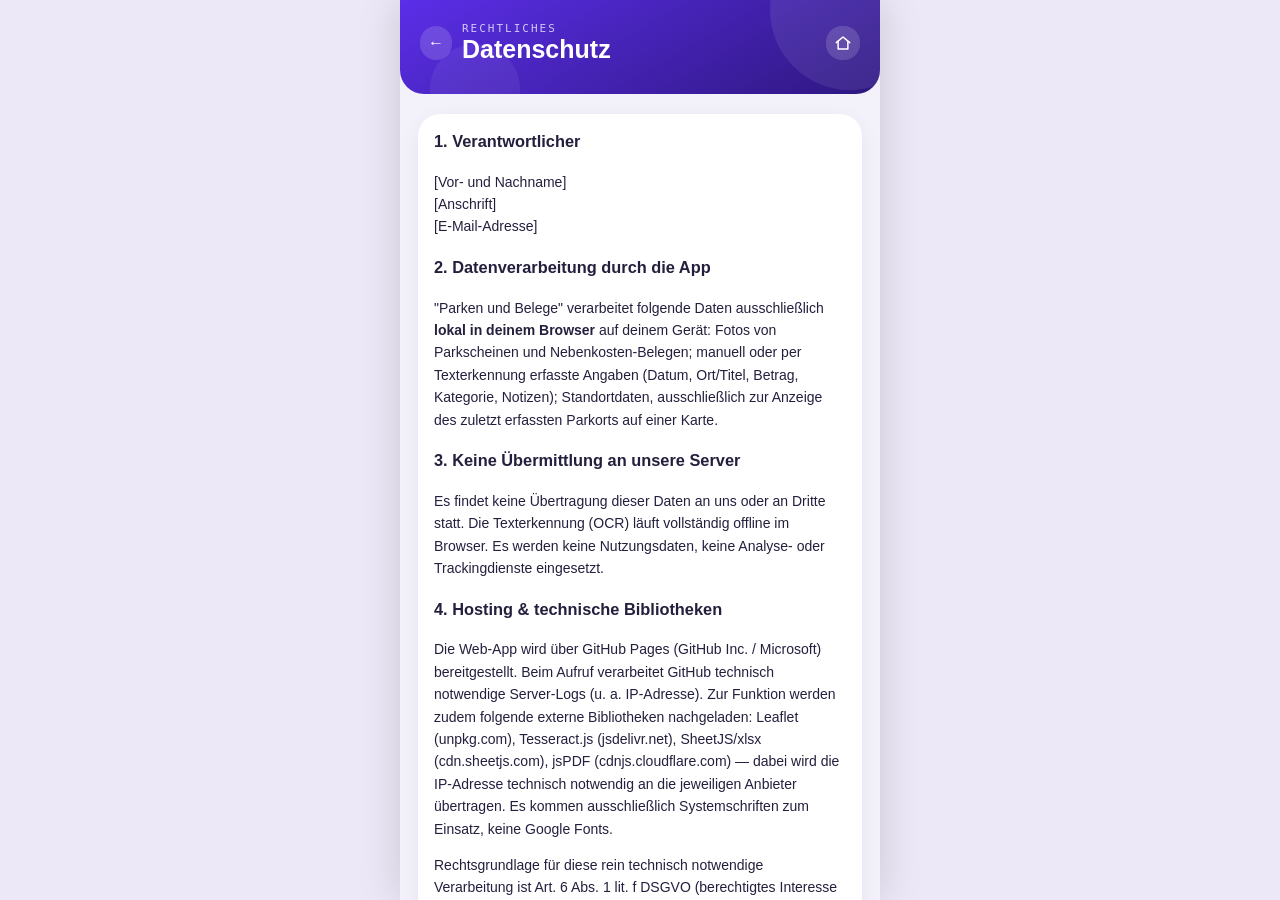
==== datenschutz.html @ db372f0b "Add files via upload" ====
<!DOCTYPE html>
<html lang="de">
<head>
<meta charset="UTF-8">
<meta name="viewport" content="width=device-width, initial-scale=1">
<title>Datenschutzerklärung — Parken und Belege</title>
<link rel="manifest" href="app.webmanifest">
<link rel="apple-touch-icon" href="icon-192.png">
<meta name="theme-color" content="#4A2FBF">
<link rel="stylesheet" href="style.css">
</head>
<body>
<div id="app">
  <div class="header">
    <div class="blob1"></div><div class="blob2"></div>
    <div class="header-row">
      <a href="app.html" class="header-btn" style="text-decoration:none;display:flex">←</a>
      <div style="flex:1"><div class="header-sub">Rechtliches</div><div class="header-title">Datenschutz</div></div>
      <a href="index.html" class="header-btn" style="text-decoration:none;display:flex" title="Zur Startseite"><svg width="18" height="18" viewBox="0 0 24 24" fill="none" stroke="currentColor" stroke-width="2" stroke-linecap="round" stroke-linejoin="round"><path d="M3 11.5 12 4l9 7.5"/><path d="M5.5 9.5V20h13V9.5"/></svg></a>
    </div>
  </div>
  <div class="content" style="padding-top:20px;font-size:14px;line-height:1.6">
    <div class="card">
      <h3 style="margin-top:0">1. Verantwortlicher</h3>
      <p>[Vor- und Nachname]<br>[Anschrift]<br>[E-Mail-Adresse]</p>

      <h3>2. Datenverarbeitung durch die App</h3>
      <p>"Parken und Belege" verarbeitet folgende Daten ausschließlich <strong>lokal in deinem Browser</strong> auf deinem Gerät: Fotos von Parkscheinen und Nebenkosten-Belegen; manuell oder per Texterkennung erfasste Angaben (Datum, Ort/Titel, Betrag, Kategorie, Notizen); Standortdaten, ausschließlich zur Anzeige des zuletzt erfassten Parkorts auf einer Karte.</p>

      <h3>3. Keine Übermittlung an unsere Server</h3>
      <p>Es findet keine Übertragung dieser Daten an uns oder an Dritte statt. Die Texterkennung (OCR) läuft vollständig offline im Browser. Es werden keine Nutzungsdaten, keine Analyse- oder Trackingdienste eingesetzt.</p>

      <h3>4. Hosting & technische Bibliotheken</h3>
      <p>Die Web-App wird über GitHub Pages (GitHub Inc. / Microsoft) bereitgestellt. Beim Aufruf verarbeitet GitHub technisch notwendige Server-Logs (u. a. IP-Adresse). Zur Funktion werden zudem folgende externe Bibliotheken nachgeladen: Leaflet (unpkg.com), Tesseract.js (jsdelivr.net), SheetJS/xlsx (cdn.sheetjs.com), jsPDF (cdnjs.cloudflare.com) — dabei wird die IP-Adresse technisch notwendig an die jeweiligen Anbieter übertragen. Es kommen ausschließlich Systemschriften zum Einsatz, keine Google Fonts.</p>
      <p>Rechtsgrundlage für diese rein technisch notwendige Verarbeitung ist Art. 6 Abs. 1 lit. f DSGVO (berechtigtes Interesse an einer zuverlässigen, kostenfreien Bereitstellung der App). Ein Cookie-Consent-Banner ist nicht erforderlich: Die App setzt keine Cookies, und die lokale Speicherung deiner Daten im Browser (IndexedDB) fällt unter die Ausnahme des § 25 Abs. 2 Nr. 2 TDDDG, da sie unbedingt erforderlich ist, um die von dir ausdrücklich gewünschte Funktion (Speichern deiner Belege) bereitzustellen.</p>
      <p>Die genannten Anbieter (GitHub/Microsoft, Cloudflare) haben ihren Sitz bzw. Serverstandorte teilweise in den USA. Beide sind aktuell nach dem EU-US Data Privacy Framework zertifiziert, das von der EU-Kommission als Grundlage für solche Datenübermittlungen anerkannt ist. Da dieser Rahmen rechtlich und politisch in Bewegung ist, kann sich das künftig ändern — verlässliche, tagesaktuelle Auskunft dazu geben nur die Anbieter selbst oder eine rechtliche Beratung.</p>

      <h3>5. Kartendarstellung</h3>
      <p>Kartendaten: © OpenStreetMap-Mitwirkende, Open Database License. Die Kartenkacheln werden direkt von tile.openstreetmap.org geladen (Betreiber: OpenStreetMap Foundation, Vereinigtes Königreich); dabei wird die IP-Adresse technisch notwendig übertragen.</p>

      <h3>6. Kamera-, Standort- und Mikrofonzugriff</h3>
      <p>Die App fragt Zugriff auf Kamera (zum Scannen von Belegen), Standort (zur Kartenanzeige) und Mikrofon (für optionale Sprachnotizen) an. Sprachnotizen werden ebenso wie Fotos ausschließlich lokal auf deinem Gerät gespeichert, nicht übertragen. Diese Berechtigungen können jederzeit in den Safari-/iPhone-Einstellungen widerrufen werden.</p>

      <h3>7. Speicherdauer und Löschung</h3>
      <p>Die Daten verbleiben im Browser-Speicher, bis du sie selbst löschst oder die Website-Daten in Safari leerst. Ein manueller Export/Backup ist über die Download-Funktion in der App möglich.</p>

      <h3>8. Deine Rechte</h3>
      <p>Da keine Beleg- oder Nutzungsdaten außerhalb deines Geräts verarbeitet werden, liegt die vollständige Kontrolle bei dir. Dir stehen unabhängig davon die Rechte auf Auskunft, Berichtigung, Löschung, Einschränkung der Verarbeitung, Datenübertragbarkeit und Widerspruch gemäß Art. 15–21 DSGVO zu. Bei Fragen: [E-Mail-Adresse]</p>
      <p>Du hast außerdem das Recht, dich bei einer Datenschutz-Aufsichtsbehörde zu beschweren, z. B. bei der für deinen Wohnort zuständigen Landesdatenschutzbehörde.</p>
    </div>
  </div>
</div>
<script src="db.js"></script>
<script>
  dbGetMeta('darkMode').then(dark => document.body.classList.toggle('dark', !!dark)).catch(() => {});
</script>
</body>
</html>
---- style.css ----
:root {
  --bg: #F3F1F9;
  --card: #FFFFFF;
  --ink: #241F3D;
  --sub: #8A85A6;
  --violet: #5B2EE8;
  --violet-deep: #2E1780;
  --coral: #FF4757;
  --teal: #00BFA6;
  --amber: #FF9500;
  --pink: #EC3D96;
  --line: #ECE8F7;
  --amount: #16294D;
  color-scheme: light;
}

body.dark {
  --bg: #17151F;
  --card: #221F30;
  --ink: #F0EEF9;
  --sub: #A79FC7;
  --line: #322C46;
  --amount: #9DBCFF;
  --violet: #8368FF;
  --pink: #FF6BB8;
  --coral: #FF7B7B;
  color-scheme: dark;
}

* { box-sizing: border-box; }
button { touch-action: manipulation; }

html, body {
  margin: 0;
  padding: 0;
  background: var(--bg);
  color: var(--ink);
  font-family: -apple-system, BlinkMacSystemFont, sans-serif;
  -webkit-tap-highlight-color: transparent;
  overscroll-behavior-y: contain;
  height: 100%;
  overflow: hidden;
}

.form-screen {
  touch-action: pan-y;
  overscroll-behavior-x: none;
}

#app {
  max-width: 480px;
  margin: 0 auto;
  height: 100vh;
  height: 100dvh;
  display: flex;
  flex-direction: column;
  background: var(--bg);
  overflow: hidden;
  overscroll-behavior-y: contain;
}

.header {
  background: linear-gradient(150deg, var(--violet) 0%, var(--violet-deep) 100%);
  color: #fff;
  padding: max(22px, env(safe-area-inset-top)) 20px 30px;
  position: relative;
  overflow: hidden;
  border-radius: 0 0 24px 24px;
}
.header-dashboard {
  background: linear-gradient(150deg, var(--violet-deep) 0%, #1B0F52 100%);
}
.header .blob1 { position: absolute; width: 160px; height: 160px; border-radius: 50%; background: rgba(255,255,255,0.08); top: -70px; right: -50px; }
.header .blob2 { position: absolute; width: 90px; height: 90px; border-radius: 50%; background: rgba(255,255,255,0.06); bottom: -40px; left: 30px; }
.header-row { position: relative; display: flex; align-items: center; gap: 10px; }
.header-sub { font-size: 11px; letter-spacing: 2px; opacity: 0.75; text-transform: uppercase; font-family: ui-monospace, monospace; }
.header-title { font-size: 25px; font-weight: 700; font-family: ui-rounded, -apple-system, BlinkMacSystemFont, sans-serif; }
.header-btn { background: rgba(255,255,255,0.15); border: none; color: #fff; border-radius: 16px; padding: 8px; cursor: pointer; display: flex; }

.content { flex: 1; overflow-y: auto; padding: 0 18px 90px; overscroll-behavior-y: contain; }

.card {
  background: var(--card);
  border-radius: 22px;
  padding: 14px 16px;
  margin-bottom: 12px;
  box-shadow: 0 6px 22px rgba(60,40,150,0.06);
}

.summary-card {
  margin-top: 16px;
  margin-bottom: 16px;
  box-shadow: 0 12px 32px rgba(60,40,150,0.12);
  display: flex;
  justify-content: space-between;
  align-items: center;
}
.summary-card .amount { font-family: ui-monospace, monospace; font-size: 17px; font-weight: 700; color: var(--amount); }
.summary-sub { font-size: 12px; color: var(--sub); }
.summary-photos { font-family: ui-monospace, monospace; font-size: 11px; color: var(--violet); font-weight: 600; margin-top: 2px; }

.entry-row { display: flex; align-items: center; gap: 12px; }
.entry-badge {
  width: 42px; height: 42px; border-radius: 18px; flex-shrink: 0;
  display: flex; align-items: center; justify-content: center;
  font-family: ui-monospace, monospace; font-size: 11px; font-weight: 700;
  background: linear-gradient(135deg, var(--violet), var(--violet-deep)); color: #fff;
  overflow: hidden;
}
.entry-badge img { width: 100%; height: 100%; object-fit: cover; }
.entry-main { flex: 1; min-width: 0; }
.entry-title { font-family: ui-rounded, -apple-system, BlinkMacSystemFont, sans-serif; font-weight: 700; font-size: 14px; white-space: nowrap; overflow: hidden; text-overflow: ellipsis; }
.entry-date { font-family: ui-monospace, monospace; font-size: 11px; color: var(--sub); }
.entry-amount { font-family: ui-monospace, monospace; font-size: 17px; font-weight: 700; color: var(--amount); }
.entry-cat { font-size: 10px; font-family: ui-monospace, monospace; font-weight: 600; letter-spacing: 0.5px; }

.fab {
  position: fixed; right: calc(50% - 240px + 22px); bottom: calc(92px + env(safe-area-inset-bottom)); width: 58px; height: 58px; border-radius: 50%;
  border: none; background: linear-gradient(135deg, var(--coral), var(--pink)); color: #fff; cursor: pointer;
  display: flex; align-items: center; justify-content: center; box-shadow: 0 10px 24px rgba(239,93,168,0.45);
  z-index: 20;
}
@media (max-width: 520px) { .fab { right: 22px; } }

.tabbar {
  position: sticky; bottom: 0; background: var(--card); border-top: 1px solid var(--line);
  padding: 8px 10px calc(8px + env(safe-area-inset-bottom)); display: flex; z-index: 10;
}
.tab-btn {
  flex: 1; display: flex; flex-direction: column; align-items: center; gap: 3px; padding: 6px 2px;
  background: transparent; border: none; cursor: pointer; color: var(--sub); font-family: ui-monospace, monospace; font-size: 10px;
}
.tab-btn.active { color: var(--violet); }

.btn-primary {
  width: 100%; padding: 14px; border-radius: 22px; border: none; cursor: pointer;
  background: linear-gradient(135deg, var(--violet), var(--violet-deep)); color: #fff;
  font-family: ui-rounded, -apple-system, BlinkMacSystemFont, sans-serif; font-weight: 700; font-size: 14px;
  box-shadow: 0 8px 20px rgba(60,40,150,0.25);
  display: flex; align-items: center; justify-content: center; gap: 6px;
}
.btn-secondary {
  width: 100%; padding: 14px; border-radius: 22px; border: 2px solid var(--violet); background: transparent;
  color: var(--violet); font-family: ui-rounded, -apple-system, BlinkMacSystemFont, sans-serif; font-weight: 700; font-size: 14px; cursor: pointer;
  display: flex; align-items: center; justify-content: center; gap: 6px;
}
.btn-row { display: flex; gap: 10px; }
.btn-row > * { flex: 1; }

label.field-label { font-size: 10px; letter-spacing: 1.2px; color: var(--sub); text-transform: uppercase; margin-bottom: 5px; display: block; font-family: ui-monospace, monospace; }
input, select, textarea {
  width: 100%; box-sizing: border-box; padding: 12px 14px; border-radius: 20px; border: 2px solid var(--line);
  font-family: -apple-system, BlinkMacSystemFont, sans-serif; font-size: 15px; margin-bottom: 16px; background: var(--card); color: var(--ink);
}
textarea { resize: vertical; min-height: 60px; }

input[type="date"] {
  max-width: 100%;
  min-width: 0;
  box-sizing: border-box;
}

.photo-capture {
  height: 140px; border-radius: 26px; display: flex; align-items: center; justify-content: center;
  color: #fff; margin-bottom: 16px; font-size: 13px; gap: 8px; cursor: pointer; border: none; width: 100%;
  background: linear-gradient(135deg, var(--violet-deep), var(--violet)); overflow: hidden; position: relative;
}
.photo-capture img { position: absolute; inset: 0; width: 100%; height: 100%; object-fit: cover; }
.photo-capture .overlay-text { position: relative; background: rgba(0,0,0,0.35); padding: 6px 12px; border-radius: 16px; }

.ocr-field {
  display: flex; align-items: center; justify-content: space-between; background: var(--card); border-radius: 20px;
  padding: 12px 15px; border: 2px solid var(--amber); margin-bottom: 4px;
}
.ocr-field.confirmed { border-color: var(--teal); }
.ocr-field .value { font-family: ui-rounded, -apple-system, BlinkMacSystemFont, sans-serif; font-weight: 700; font-size: 14px; }
.ocr-hint { font-size: 10px; color: var(--amber); margin: 2px 0 14px; font-family: -apple-system, BlinkMacSystemFont, sans-serif; }

.icon-btn { border: none; background: transparent; cursor: pointer; display: flex; align-items: center; justify-content: center; color: var(--sub); }

.empty-state { text-align: center; padding: 40px 20px; color: var(--sub); font-size: 13px; }

.backup-banner {
  background: linear-gradient(135deg, var(--amber), #E8862A); color: #fff; border-radius: 20px; padding: 12px 14px;
  margin-bottom: 14px; font-size: 13px; display: flex; align-items: center; gap: 10px; cursor: pointer;
}

.search-bar { display: flex; align-items: center; gap: 8px; background: var(--card); border-radius: 20px; padding: 4px 14px; margin-bottom: 12px; border: 2px solid var(--line); }
.search-bar input { border: none; margin: 0; padding: 8px 0; }

.swipe-actions { display: flex; gap: 6px; }
.swipe-actions button { border: none; border-radius: 16px; width: 34px; height: 34px; display: flex; align-items: center; justify-content: center; cursor: pointer; }

#map { width: 100%; height: 100%; border-radius: 0; }
.map-wrap { position: relative; flex: 1; }
.map-info-card { position: absolute; left: 14px; right: 14px; bottom: 14px; z-index: 500; }

.chart-bars { display: flex; align-items: flex-end; gap: 6px; height: 60px; margin-top: 10px; }
.chart-bars > div { flex: 1; border-radius: 10px; background: linear-gradient(180deg, var(--violet), transparent); }

.total-strip { display: flex; justify-content: space-between; padding: 17px 18px; margin-top: 8px; border-radius: 26px; color: #fff; background: linear-gradient(135deg, var(--violet), var(--violet-deep)); box-shadow: 0 10px 24px rgba(60,40,150,0.25); font-family: ui-rounded, -apple-system, BlinkMacSystemFont, sans-serif; }

.confetti-container { position: fixed; inset: 0; pointer-events: none; z-index: 900; overflow: hidden; }
.confetti-particle {
  position: absolute;
  border-radius: 50%;
  opacity: 1;
  animation: confetti-burst 900ms cubic-bezier(.15,.7,.3,1) forwards;
}
@keyframes confetti-burst {
  0% { transform: translate(0, 0) scale(0.6); opacity: 1; }
  70% { opacity: 1; }
  100% { transform: var(--end-transform); opacity: 0; }
}

/* Eigene modale Dialoge — ersetzen die nativen alert()/confirm()-Popups des Browsers,
   damit Hinweise und Rückfragen wie der Rest der App aussehen (statt wie ein System-Dialog). */
.app-modal-overlay {
  position: fixed; inset: 0; background: rgba(20,16,35,0.55); z-index: 2000;
  display: flex; align-items: center; justify-content: center; padding: 24px; box-sizing: border-box;
  animation: modalFadeIn 0.18s ease;
}
.app-modal-card {
  background: var(--card); color: var(--ink); border-radius: 26px; padding: 22px 20px;
  max-width: 340px; width: 100%; box-shadow: 0 20px 50px rgba(20,16,35,0.35);
  animation: modalPopIn 0.18s ease;
}
.app-modal-text { font-size: 14px; line-height: 1.5; white-space: pre-line; margin-bottom: 18px; }
.app-modal-actions { display: flex; gap: 10px; }
.app-modal-btn {
  flex: 1; padding: 12px; border-radius: 20px; border: none;
  font-family: ui-rounded, -apple-system, BlinkMacSystemFont, sans-serif; font-weight: 700; font-size: 14px; cursor: pointer;
}
.app-modal-btn-primary { background: var(--violet); color: #fff; }
.app-modal-btn-secondary { background: transparent; color: var(--sub); border: 2px solid var(--line); }
@keyframes modalFadeIn { from { opacity: 0; } to { opacity: 1; } }
@keyframes modalPopIn { from { opacity: 0; transform: scale(0.92) translateY(6px); } to { opacity: 1; transform: scale(1) translateY(0); } }

/* Sanfter Übergang beim Bildschirmwechsel, statt hartem Umschalten */
#app > div:first-child { animation: screenFadeIn 0.22s ease; }
@keyframes screenFadeIn { from { opacity: 0; } to { opacity: 1; } }

/* Größere Bildschirme (z. B. iPad, Safari-Fenster) — Inhalt mittig in nutzbarer Breite statt
   auf voller Breite zu verlaufen. Auf dem iPhone (die Haupt-Zielplattform) ändert sich nichts. */
@media (min-width: 521px) {
  body { display: flex; justify-content: center; background: var(--line); }
  #app { max-width: 480px; width: 100%; background: var(--bg); box-shadow: 0 0 40px rgba(0,0,0,0.15); }
}
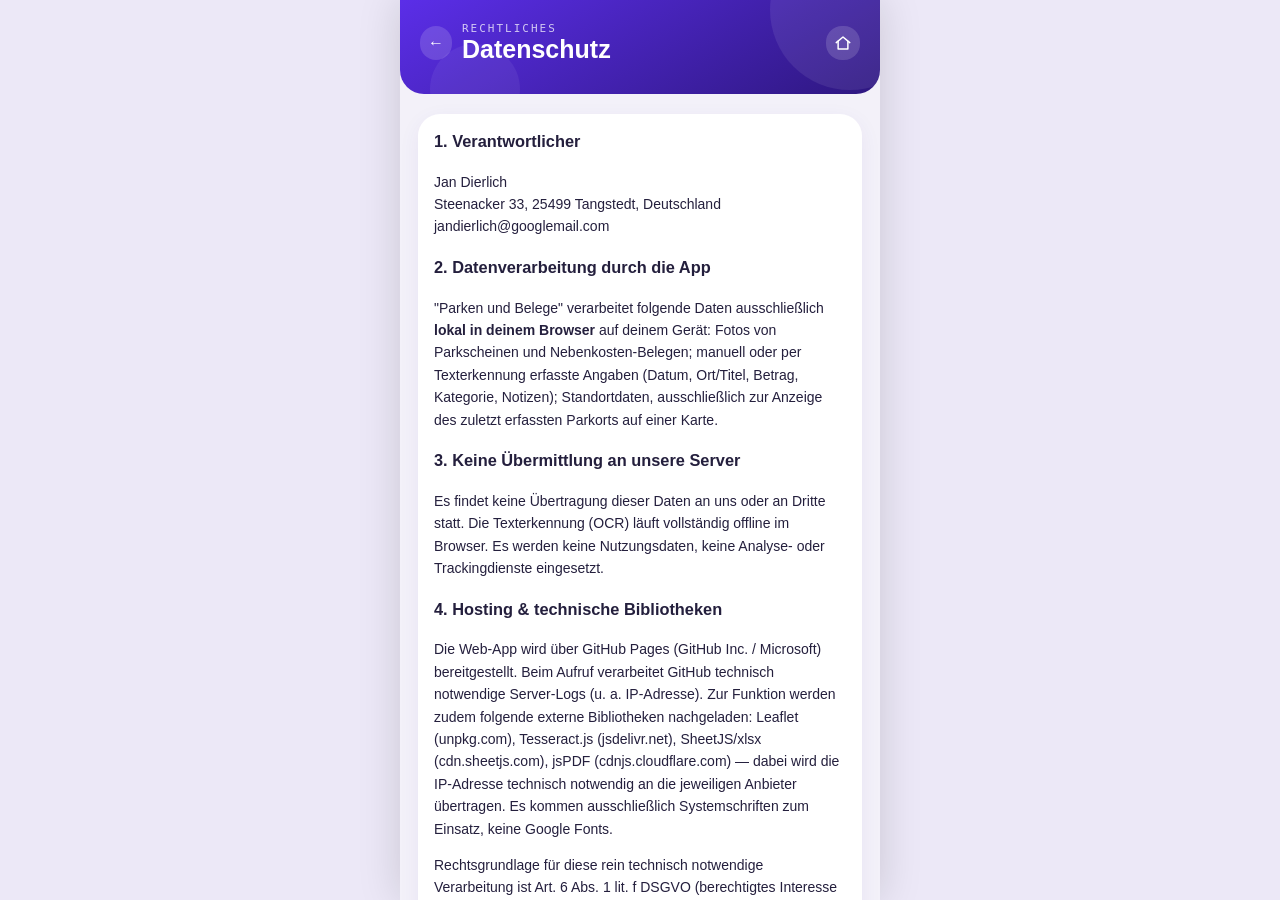
==== commit 426ab4e5: "Update contact information in datenschutz.html" ====
--- a/datenschutz.html
+++ b/datenschutz.html
@@ -22,7 +22,7 @@
   <div class="content" style="padding-top:20px;font-size:14px;line-height:1.6">
     <div class="card">
       <h3 style="margin-top:0">1. Verantwortlicher</h3>
-      <p>[Vor- und Nachname]<br>[Anschrift]<br>[E-Mail-Adresse]</p>
+      <p>Jan Dierlich<br>Steenacker 33, 25499 Tangstedt, Deutschland<br>jandierlich@googlemail.com</p>
 
       <h3>2. Datenverarbeitung durch die App</h3>
       <p>"Parken und Belege" verarbeitet folgende Daten ausschließlich <strong>lokal in deinem Browser</strong> auf deinem Gerät: Fotos von Parkscheinen und Nebenkosten-Belegen; manuell oder per Texterkennung erfasste Angaben (Datum, Ort/Titel, Betrag, Kategorie, Notizen); Standortdaten, ausschließlich zur Anzeige des zuletzt erfassten Parkorts auf einer Karte.</p>
@@ -45,7 +45,7 @@
       <p>Die Daten verbleiben im Browser-Speicher, bis du sie selbst löschst oder die Website-Daten in Safari leerst. Ein manueller Export/Backup ist über die Download-Funktion in der App möglich.</p>
 
       <h3>8. Deine Rechte</h3>
-      <p>Da keine Beleg- oder Nutzungsdaten außerhalb deines Geräts verarbeitet werden, liegt die vollständige Kontrolle bei dir. Dir stehen unabhängig davon die Rechte auf Auskunft, Berichtigung, Löschung, Einschränkung der Verarbeitung, Datenübertragbarkeit und Widerspruch gemäß Art. 15–21 DSGVO zu. Bei Fragen: [E-Mail-Adresse]</p>
+      <p>Da keine Beleg- oder Nutzungsdaten außerhalb deines Geräts verarbeitet werden, liegt die vollständige Kontrolle bei dir. Dir stehen unabhängig davon die Rechte auf Auskunft, Berichtigung, Löschung, Einschränkung der Verarbeitung, Datenübertragbarkeit und Widerspruch gemäß Art. 15–21 DSGVO zu. Bei Fragen: jandierlich@googlemail.com</p>
       <p>Du hast außerdem das Recht, dich bei einer Datenschutz-Aufsichtsbehörde zu beschweren, z. B. bei der für deinen Wohnort zuständigen Landesdatenschutzbehörde.</p>
     </div>
   </div>
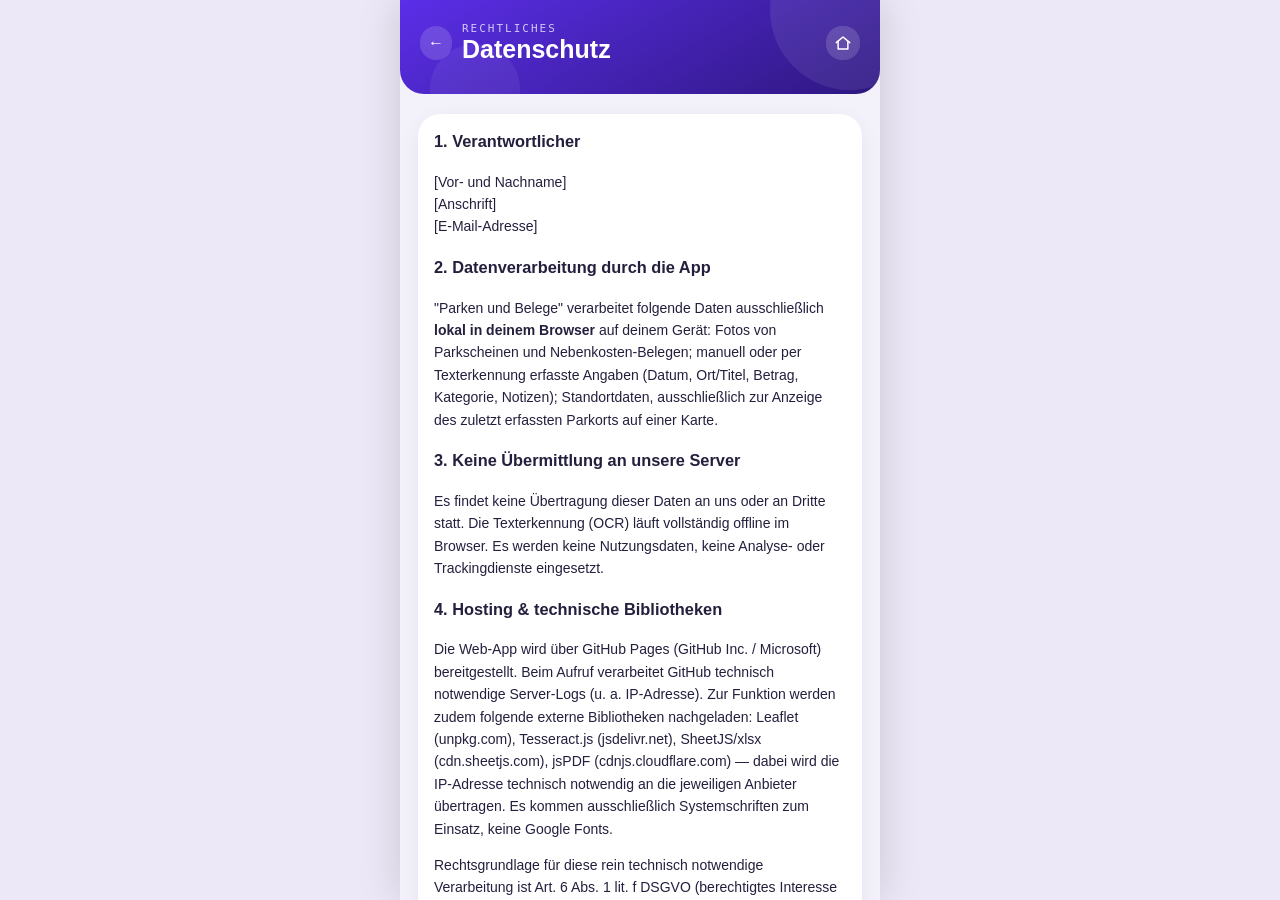
==== commit d4da05f7: "Add files via upload" ====
--- a/datenschutz.html
+++ b/datenschutz.html
@@ -22,7 +22,7 @@
   <div class="content" style="padding-top:20px;font-size:14px;line-height:1.6">
     <div class="card">
       <h3 style="margin-top:0">1. Verantwortlicher</h3>
-      <p>Jan Dierlich<br>Steenacker 33, 25499 Tangstedt, Deutschland<br>jandierlich@googlemail.com</p>
+      <p>[Vor- und Nachname]<br>[Anschrift]<br>[E-Mail-Adresse]</p>
 
       <h3>2. Datenverarbeitung durch die App</h3>
       <p>"Parken und Belege" verarbeitet folgende Daten ausschließlich <strong>lokal in deinem Browser</strong> auf deinem Gerät: Fotos von Parkscheinen und Nebenkosten-Belegen; manuell oder per Texterkennung erfasste Angaben (Datum, Ort/Titel, Betrag, Kategorie, Notizen); Standortdaten, ausschließlich zur Anzeige des zuletzt erfassten Parkorts auf einer Karte.</p>
@@ -45,7 +45,7 @@
       <p>Die Daten verbleiben im Browser-Speicher, bis du sie selbst löschst oder die Website-Daten in Safari leerst. Ein manueller Export/Backup ist über die Download-Funktion in der App möglich.</p>
 
       <h3>8. Deine Rechte</h3>
-      <p>Da keine Beleg- oder Nutzungsdaten außerhalb deines Geräts verarbeitet werden, liegt die vollständige Kontrolle bei dir. Dir stehen unabhängig davon die Rechte auf Auskunft, Berichtigung, Löschung, Einschränkung der Verarbeitung, Datenübertragbarkeit und Widerspruch gemäß Art. 15–21 DSGVO zu. Bei Fragen: jandierlich@googlemail.com</p>
+      <p>Da keine Beleg- oder Nutzungsdaten außerhalb deines Geräts verarbeitet werden, liegt die vollständige Kontrolle bei dir. Dir stehen unabhängig davon die Rechte auf Auskunft, Berichtigung, Löschung, Einschränkung der Verarbeitung, Datenübertragbarkeit und Widerspruch gemäß Art. 15–21 DSGVO zu. Bei Fragen: [E-Mail-Adresse]</p>
       <p>Du hast außerdem das Recht, dich bei einer Datenschutz-Aufsichtsbehörde zu beschweren, z. B. bei der für deinen Wohnort zuständigen Landesdatenschutzbehörde.</p>
     </div>
   </div>
--- a/style.css
+++ b/style.css
@@ -160,13 +160,28 @@
   box-sizing: border-box;
 }
 
+.photo-capture-wrap { position: relative; margin-bottom: 16px; }
 .photo-capture {
-  height: 140px; border-radius: 26px; display: flex; align-items: center; justify-content: center;
-  color: #fff; margin-bottom: 16px; font-size: 13px; gap: 8px; cursor: pointer; border: none; width: 100%;
+  height: 220px; border-radius: 26px; display: flex; align-items: center; justify-content: center;
+  color: #fff; font-size: 13px; gap: 8px; cursor: pointer; border: none; width: 100%;
   background: linear-gradient(135deg, var(--violet-deep), var(--violet)); overflow: hidden; position: relative;
 }
-.photo-capture img { position: absolute; inset: 0; width: 100%; height: 100%; object-fit: cover; }
+.photo-capture img { position: absolute; inset: 0; width: 100%; height: 100%; object-fit: contain; background: rgba(0,0,0,0.15); }
 .photo-capture .overlay-text { position: relative; background: rgba(0,0,0,0.35); padding: 6px 12px; border-radius: 16px; }
+.photo-retake-btn {
+  position: absolute; right: 10px; bottom: 10px; width: 36px; height: 36px; border-radius: 50%; border: none;
+  background: rgba(20,16,35,0.6); color: #fff; display: flex; align-items: center; justify-content: center; cursor: pointer;
+}
+.photo-lightbox-overlay {
+  position: fixed; inset: 0; background: rgba(10,8,20,0.92); z-index: 2100;
+  display: flex; align-items: center; justify-content: center; padding: max(16px, env(safe-area-inset-top)) 16px 16px;
+  box-sizing: border-box;
+}
+.photo-lightbox-overlay img { max-width: 100%; max-height: 100%; object-fit: contain; border-radius: 16px; }
+.photo-lightbox-close {
+  position: absolute; top: max(16px, env(safe-area-inset-top)); right: 16px; width: 40px; height: 40px; border-radius: 50%;
+  border: none; background: rgba(255,255,255,0.15); color: #fff; font-size: 18px; display: flex; align-items: center; justify-content: center; cursor: pointer;
+}
 
 .ocr-field {
   display: flex; align-items: center; justify-content: space-between; background: var(--card); border-radius: 20px;
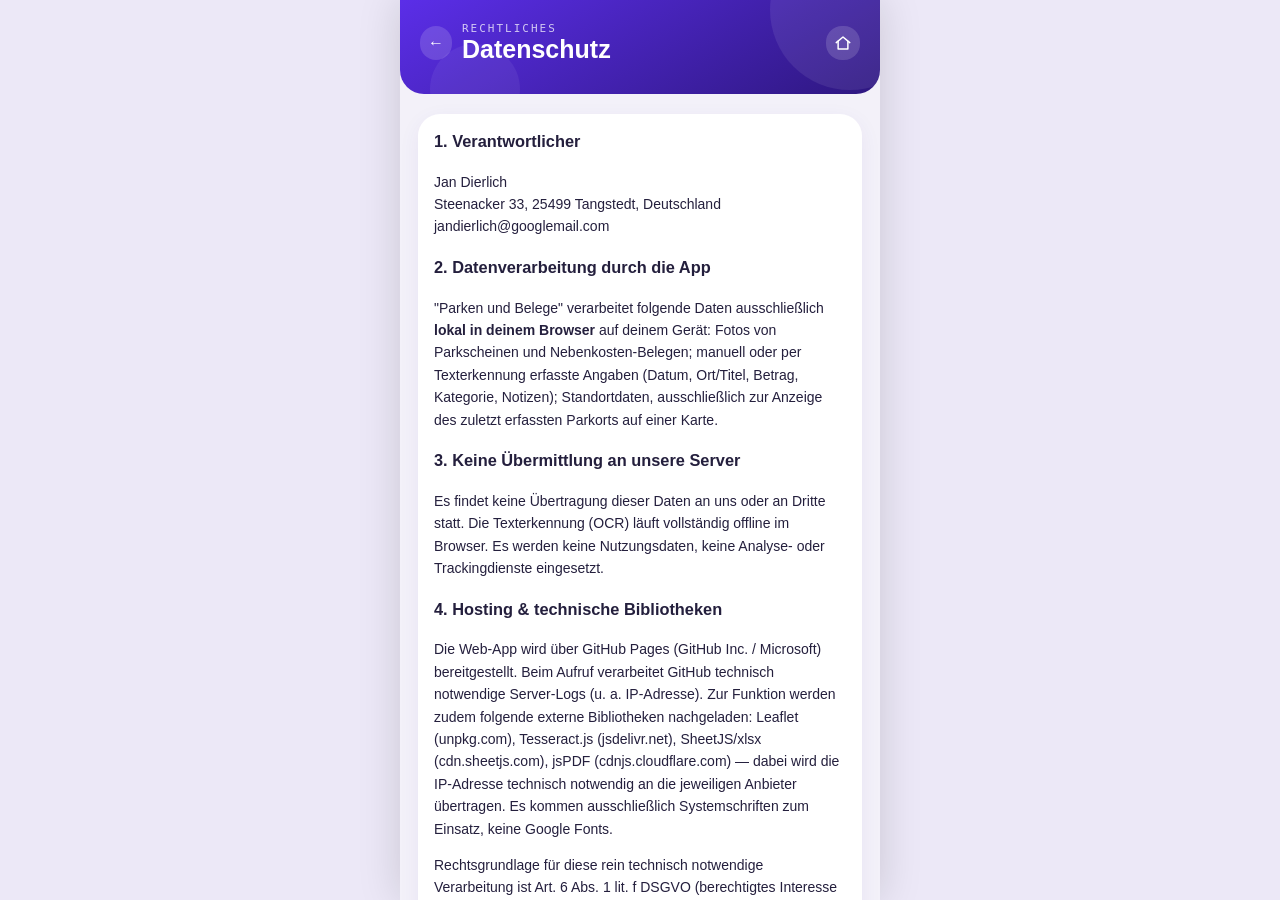
==== commit 71236865: "Update datenschutz.html" ====
--- a/datenschutz.html
+++ b/datenschutz.html
@@ -22,7 +22,7 @@
   <div class="content" style="padding-top:20px;font-size:14px;line-height:1.6">
     <div class="card">
       <h3 style="margin-top:0">1. Verantwortlicher</h3>
-      <p>[Vor- und Nachname]<br>[Anschrift]<br>[E-Mail-Adresse]</p>
+      <p>Jan Dierlich<br>Steenacker 33, 25499 Tangstedt, Deutschland<br>jandierlich@googlemail.com</p>
 
       <h3>2. Datenverarbeitung durch die App</h3>
       <p>"Parken und Belege" verarbeitet folgende Daten ausschließlich <strong>lokal in deinem Browser</strong> auf deinem Gerät: Fotos von Parkscheinen und Nebenkosten-Belegen; manuell oder per Texterkennung erfasste Angaben (Datum, Ort/Titel, Betrag, Kategorie, Notizen); Standortdaten, ausschließlich zur Anzeige des zuletzt erfassten Parkorts auf einer Karte.</p>
@@ -45,7 +45,7 @@
       <p>Die Daten verbleiben im Browser-Speicher, bis du sie selbst löschst oder die Website-Daten in Safari leerst. Ein manueller Export/Backup ist über die Download-Funktion in der App möglich.</p>
 
       <h3>8. Deine Rechte</h3>
-      <p>Da keine Beleg- oder Nutzungsdaten außerhalb deines Geräts verarbeitet werden, liegt die vollständige Kontrolle bei dir. Dir stehen unabhängig davon die Rechte auf Auskunft, Berichtigung, Löschung, Einschränkung der Verarbeitung, Datenübertragbarkeit und Widerspruch gemäß Art. 15–21 DSGVO zu. Bei Fragen: [E-Mail-Adresse]</p>
+      <p>Da keine Beleg- oder Nutzungsdaten außerhalb deines Geräts verarbeitet werden, liegt die vollständige Kontrolle bei dir. Dir stehen unabhängig davon die Rechte auf Auskunft, Berichtigung, Löschung, Einschränkung der Verarbeitung, Datenübertragbarkeit und Widerspruch gemäß Art. 15–21 DSGVO zu. Bei Fragen: jandierlich@googlemail.com</p>
       <p>Du hast außerdem das Recht, dich bei einer Datenschutz-Aufsichtsbehörde zu beschweren, z. B. bei der für deinen Wohnort zuständigen Landesdatenschutzbehörde.</p>
     </div>
   </div>
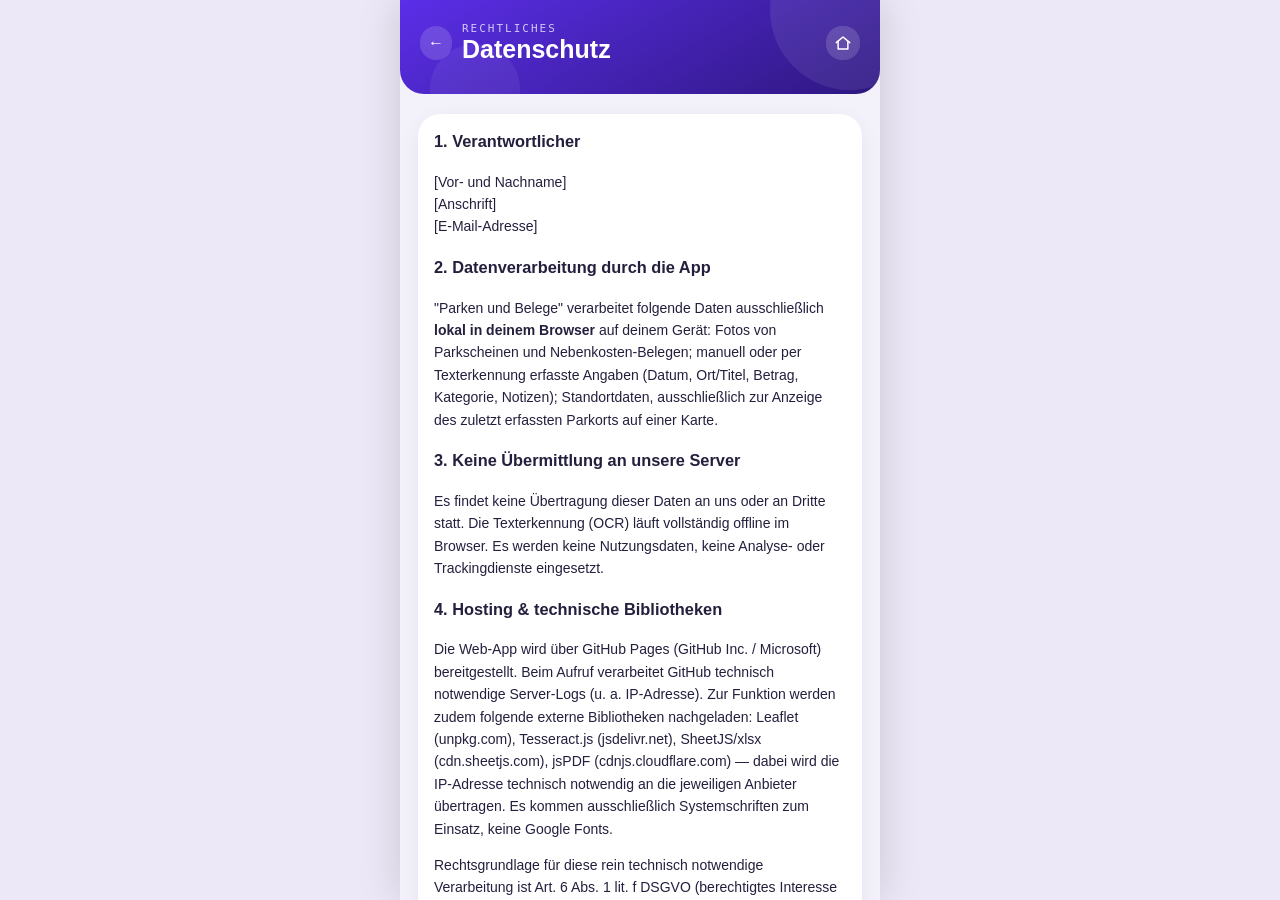
==== commit 1835a016: "Add files via upload" ====
--- a/datenschutz.html
+++ b/datenschutz.html
@@ -22,7 +22,7 @@
   <div class="content" style="padding-top:20px;font-size:14px;line-height:1.6">
     <div class="card">
       <h3 style="margin-top:0">1. Verantwortlicher</h3>
-      <p>Jan Dierlich<br>Steenacker 33, 25499 Tangstedt, Deutschland<br>jandierlich@googlemail.com</p>
+      <p>[Vor- und Nachname]<br>[Anschrift]<br>[E-Mail-Adresse]</p>
 
       <h3>2. Datenverarbeitung durch die App</h3>
       <p>"Parken und Belege" verarbeitet folgende Daten ausschließlich <strong>lokal in deinem Browser</strong> auf deinem Gerät: Fotos von Parkscheinen und Nebenkosten-Belegen; manuell oder per Texterkennung erfasste Angaben (Datum, Ort/Titel, Betrag, Kategorie, Notizen); Standortdaten, ausschließlich zur Anzeige des zuletzt erfassten Parkorts auf einer Karte.</p>
@@ -45,7 +45,7 @@
       <p>Die Daten verbleiben im Browser-Speicher, bis du sie selbst löschst oder die Website-Daten in Safari leerst. Ein manueller Export/Backup ist über die Download-Funktion in der App möglich.</p>
 
       <h3>8. Deine Rechte</h3>
-      <p>Da keine Beleg- oder Nutzungsdaten außerhalb deines Geräts verarbeitet werden, liegt die vollständige Kontrolle bei dir. Dir stehen unabhängig davon die Rechte auf Auskunft, Berichtigung, Löschung, Einschränkung der Verarbeitung, Datenübertragbarkeit und Widerspruch gemäß Art. 15–21 DSGVO zu. Bei Fragen: jandierlich@googlemail.com</p>
+      <p>Da keine Beleg- oder Nutzungsdaten außerhalb deines Geräts verarbeitet werden, liegt die vollständige Kontrolle bei dir. Dir stehen unabhängig davon die Rechte auf Auskunft, Berichtigung, Löschung, Einschränkung der Verarbeitung, Datenübertragbarkeit und Widerspruch gemäß Art. 15–21 DSGVO zu. Bei Fragen: [E-Mail-Adresse]</p>
       <p>Du hast außerdem das Recht, dich bei einer Datenschutz-Aufsichtsbehörde zu beschweren, z. B. bei der für deinen Wohnort zuständigen Landesdatenschutzbehörde.</p>
     </div>
   </div>
--- a/style.css
+++ b/style.css
@@ -77,7 +77,7 @@
 .header-title { font-size: 25px; font-weight: 700; font-family: ui-rounded, -apple-system, BlinkMacSystemFont, sans-serif; }
 .header-btn { background: rgba(255,255,255,0.15); border: none; color: #fff; border-radius: 16px; padding: 8px; cursor: pointer; display: flex; }
 
-.content { flex: 1; overflow-y: auto; padding: 0 18px 90px; overscroll-behavior-y: contain; }
+.content { flex: 1; overflow-y: auto; padding: 0 18px calc(100px + env(safe-area-inset-bottom)); overscroll-behavior-y: contain; }
 
 .card {
   background: var(--card);
@@ -115,7 +115,7 @@
 .entry-cat { font-size: 10px; font-family: ui-monospace, monospace; font-weight: 600; letter-spacing: 0.5px; }
 
 .fab {
-  position: fixed; right: calc(50% - 240px + 22px); bottom: calc(92px + env(safe-area-inset-bottom)); width: 58px; height: 58px; border-radius: 50%;
+  position: fixed; right: calc(50% - 240px + 22px); bottom: calc(100px + env(safe-area-inset-bottom)); width: 58px; height: 58px; border-radius: 50%;
   border: none; background: linear-gradient(135deg, var(--coral), var(--pink)); color: #fff; cursor: pointer;
   display: flex; align-items: center; justify-content: center; box-shadow: 0 10px 24px rgba(239,93,168,0.45);
   z-index: 20;
@@ -123,9 +123,13 @@
 @media (max-width: 520px) { .fab { right: 22px; } }
 
 .tabbar {
-  position: sticky; bottom: 0; background: var(--card); border-top: 1px solid var(--line);
-  padding: 8px 10px calc(8px + env(safe-area-inset-bottom)); display: flex; z-index: 10;
-}
+  position: fixed; left: calc(50% - 240px + 14px); right: calc(50% - 240px + 14px);
+  bottom: env(safe-area-inset-bottom);
+  background: var(--card); border-radius: 26px;
+  padding: 8px 10px; display: flex; z-index: 10;
+  box-shadow: 0 10px 30px rgba(30,20,70,0.18);
+}
+@media (max-width: 520px) { .tabbar { left: 14px; right: 14px; } }
 .tab-btn {
   flex: 1; display: flex; flex-direction: column; align-items: center; gap: 3px; padding: 6px 2px;
   background: transparent; border: none; cursor: pointer; color: var(--sub); font-family: ui-monospace, monospace; font-size: 10px;
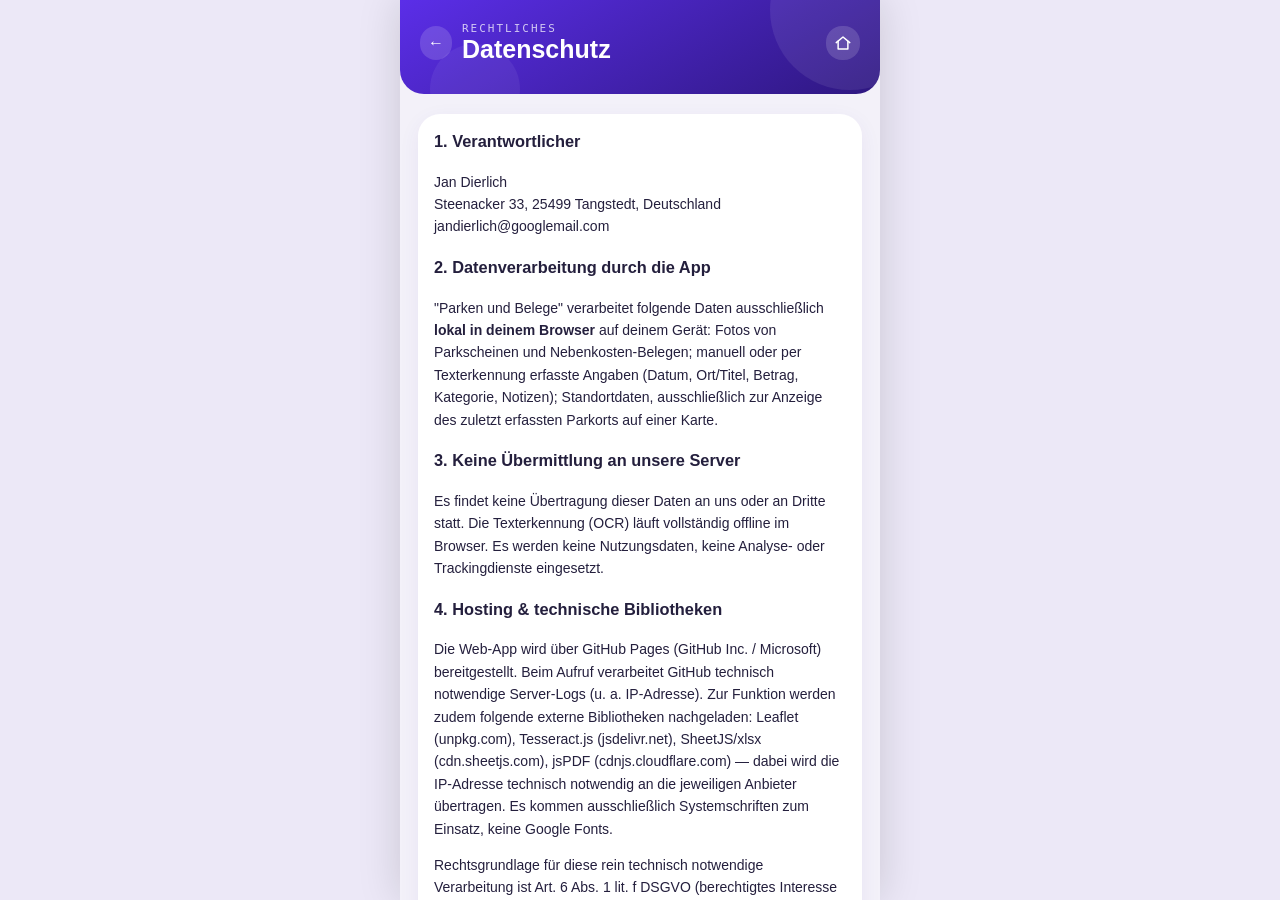
==== commit d55e5660: "Update datenschutz.html" ====
--- a/datenschutz.html
+++ b/datenschutz.html
@@ -22,7 +22,7 @@
   <div class="content" style="padding-top:20px;font-size:14px;line-height:1.6">
     <div class="card">
       <h3 style="margin-top:0">1. Verantwortlicher</h3>
-      <p>[Vor- und Nachname]<br>[Anschrift]<br>[E-Mail-Adresse]</p>
+      <p>Jan Dierlich<br>Steenacker 33, 25499 Tangstedt, Deutschland<br>jandierlich@googlemail.com</p>
 
       <h3>2. Datenverarbeitung durch die App</h3>
       <p>"Parken und Belege" verarbeitet folgende Daten ausschließlich <strong>lokal in deinem Browser</strong> auf deinem Gerät: Fotos von Parkscheinen und Nebenkosten-Belegen; manuell oder per Texterkennung erfasste Angaben (Datum, Ort/Titel, Betrag, Kategorie, Notizen); Standortdaten, ausschließlich zur Anzeige des zuletzt erfassten Parkorts auf einer Karte.</p>
@@ -45,7 +45,7 @@
       <p>Die Daten verbleiben im Browser-Speicher, bis du sie selbst löschst oder die Website-Daten in Safari leerst. Ein manueller Export/Backup ist über die Download-Funktion in der App möglich.</p>
 
       <h3>8. Deine Rechte</h3>
-      <p>Da keine Beleg- oder Nutzungsdaten außerhalb deines Geräts verarbeitet werden, liegt die vollständige Kontrolle bei dir. Dir stehen unabhängig davon die Rechte auf Auskunft, Berichtigung, Löschung, Einschränkung der Verarbeitung, Datenübertragbarkeit und Widerspruch gemäß Art. 15–21 DSGVO zu. Bei Fragen: [E-Mail-Adresse]</p>
+      <p>Da keine Beleg- oder Nutzungsdaten außerhalb deines Geräts verarbeitet werden, liegt die vollständige Kontrolle bei dir. Dir stehen unabhängig davon die Rechte auf Auskunft, Berichtigung, Löschung, Einschränkung der Verarbeitung, Datenübertragbarkeit und Widerspruch gemäß Art. 15–21 DSGVO zu. Bei Fragen: jandierlich@googlemail.com</p>
       <p>Du hast außerdem das Recht, dich bei einer Datenschutz-Aufsichtsbehörde zu beschweren, z. B. bei der für deinen Wohnort zuständigen Landesdatenschutzbehörde.</p>
     </div>
   </div>
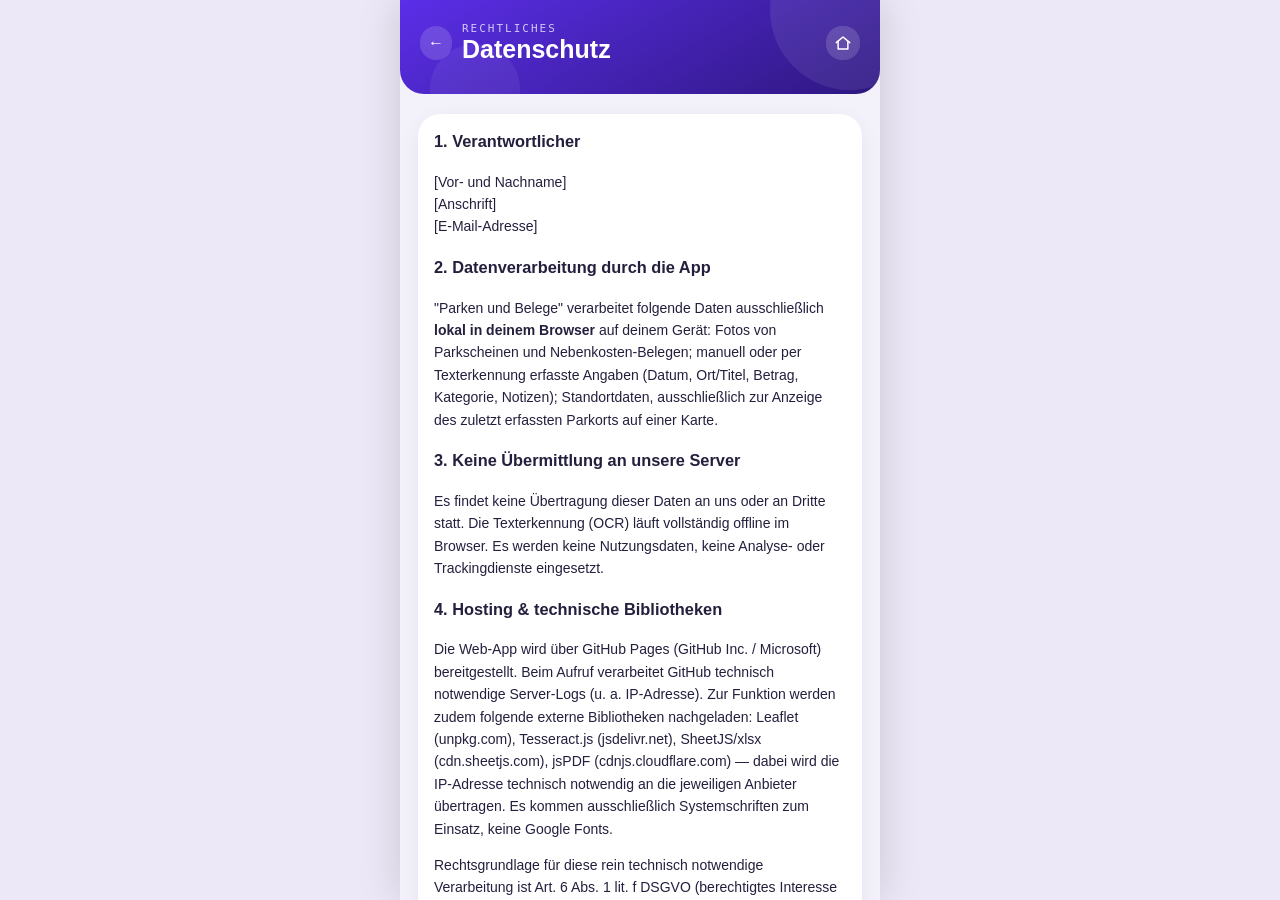
==== commit 152502ce: "Add files via upload" ====
--- a/datenschutz.html
+++ b/datenschutz.html
@@ -22,7 +22,7 @@
   <div class="content" style="padding-top:20px;font-size:14px;line-height:1.6">
     <div class="card">
       <h3 style="margin-top:0">1. Verantwortlicher</h3>
-      <p>Jan Dierlich<br>Steenacker 33, 25499 Tangstedt, Deutschland<br>jandierlich@googlemail.com</p>
+      <p>[Vor- und Nachname]<br>[Anschrift]<br>[E-Mail-Adresse]</p>
 
       <h3>2. Datenverarbeitung durch die App</h3>
       <p>"Parken und Belege" verarbeitet folgende Daten ausschließlich <strong>lokal in deinem Browser</strong> auf deinem Gerät: Fotos von Parkscheinen und Nebenkosten-Belegen; manuell oder per Texterkennung erfasste Angaben (Datum, Ort/Titel, Betrag, Kategorie, Notizen); Standortdaten, ausschließlich zur Anzeige des zuletzt erfassten Parkorts auf einer Karte.</p>
@@ -45,7 +45,7 @@
       <p>Die Daten verbleiben im Browser-Speicher, bis du sie selbst löschst oder die Website-Daten in Safari leerst. Ein manueller Export/Backup ist über die Download-Funktion in der App möglich.</p>
 
       <h3>8. Deine Rechte</h3>
-      <p>Da keine Beleg- oder Nutzungsdaten außerhalb deines Geräts verarbeitet werden, liegt die vollständige Kontrolle bei dir. Dir stehen unabhängig davon die Rechte auf Auskunft, Berichtigung, Löschung, Einschränkung der Verarbeitung, Datenübertragbarkeit und Widerspruch gemäß Art. 15–21 DSGVO zu. Bei Fragen: jandierlich@googlemail.com</p>
+      <p>Da keine Beleg- oder Nutzungsdaten außerhalb deines Geräts verarbeitet werden, liegt die vollständige Kontrolle bei dir. Dir stehen unabhängig davon die Rechte auf Auskunft, Berichtigung, Löschung, Einschränkung der Verarbeitung, Datenübertragbarkeit und Widerspruch gemäß Art. 15–21 DSGVO zu. Bei Fragen: [E-Mail-Adresse]</p>
       <p>Du hast außerdem das Recht, dich bei einer Datenschutz-Aufsichtsbehörde zu beschweren, z. B. bei der für deinen Wohnort zuständigen Landesdatenschutzbehörde.</p>
     </div>
   </div>
--- a/style.css
+++ b/style.css
@@ -128,7 +128,9 @@
   background: var(--card); border-radius: 26px;
   padding: 8px 10px; display: flex; z-index: 10;
   box-shadow: 0 10px 30px rgba(30,20,70,0.18);
-}
+  transition: transform 0.25s ease, opacity 0.25s ease;
+}
+.tabbar.tabbar-hidden { transform: translateY(140%); opacity: 0; }
 @media (max-width: 520px) { .tabbar { left: 14px; right: 14px; } }
 .tab-btn {
   flex: 1; display: flex; flex-direction: column; align-items: center; gap: 3px; padding: 6px 2px;
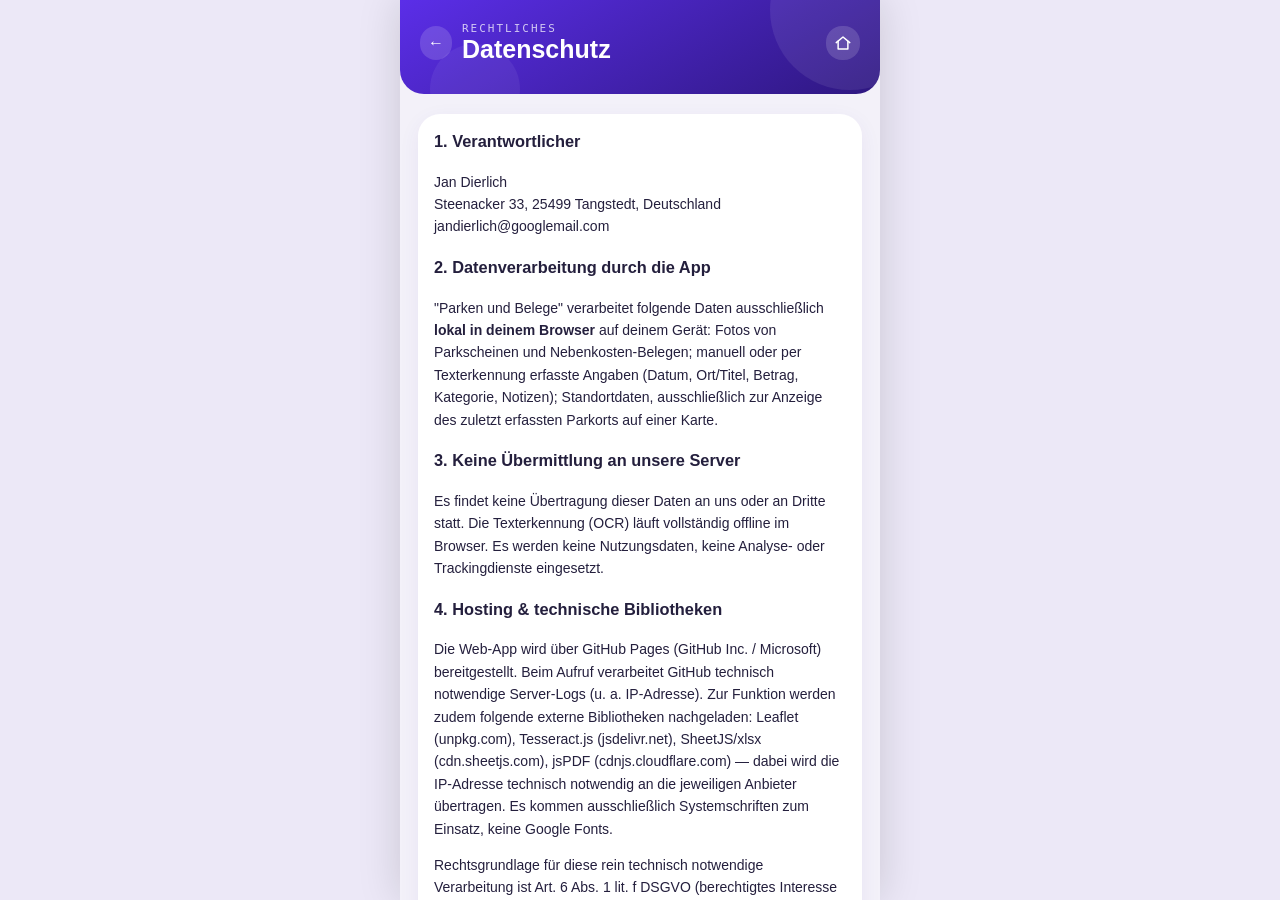
==== commit f17fb605: "Update contact information in datenschutz.html" ====
--- a/datenschutz.html
+++ b/datenschutz.html
@@ -22,7 +22,7 @@
   <div class="content" style="padding-top:20px;font-size:14px;line-height:1.6">
     <div class="card">
       <h3 style="margin-top:0">1. Verantwortlicher</h3>
-      <p>[Vor- und Nachname]<br>[Anschrift]<br>[E-Mail-Adresse]</p>
+      <p>Jan Dierlich<br>Steenacker 33, 25499 Tangstedt, Deutschland<br>jandierlich@googlemail.com</p>
 
       <h3>2. Datenverarbeitung durch die App</h3>
       <p>"Parken und Belege" verarbeitet folgende Daten ausschließlich <strong>lokal in deinem Browser</strong> auf deinem Gerät: Fotos von Parkscheinen und Nebenkosten-Belegen; manuell oder per Texterkennung erfasste Angaben (Datum, Ort/Titel, Betrag, Kategorie, Notizen); Standortdaten, ausschließlich zur Anzeige des zuletzt erfassten Parkorts auf einer Karte.</p>
@@ -45,7 +45,7 @@
       <p>Die Daten verbleiben im Browser-Speicher, bis du sie selbst löschst oder die Website-Daten in Safari leerst. Ein manueller Export/Backup ist über die Download-Funktion in der App möglich.</p>
 
       <h3>8. Deine Rechte</h3>
-      <p>Da keine Beleg- oder Nutzungsdaten außerhalb deines Geräts verarbeitet werden, liegt die vollständige Kontrolle bei dir. Dir stehen unabhängig davon die Rechte auf Auskunft, Berichtigung, Löschung, Einschränkung der Verarbeitung, Datenübertragbarkeit und Widerspruch gemäß Art. 15–21 DSGVO zu. Bei Fragen: [E-Mail-Adresse]</p>
+      <p>Da keine Beleg- oder Nutzungsdaten außerhalb deines Geräts verarbeitet werden, liegt die vollständige Kontrolle bei dir. Dir stehen unabhängig davon die Rechte auf Auskunft, Berichtigung, Löschung, Einschränkung der Verarbeitung, Datenübertragbarkeit und Widerspruch gemäß Art. 15–21 DSGVO zu. Bei Fragen: jandierlich@googlemail.com</p>
       <p>Du hast außerdem das Recht, dich bei einer Datenschutz-Aufsichtsbehörde zu beschweren, z. B. bei der für deinen Wohnort zuständigen Landesdatenschutzbehörde.</p>
     </div>
   </div>
